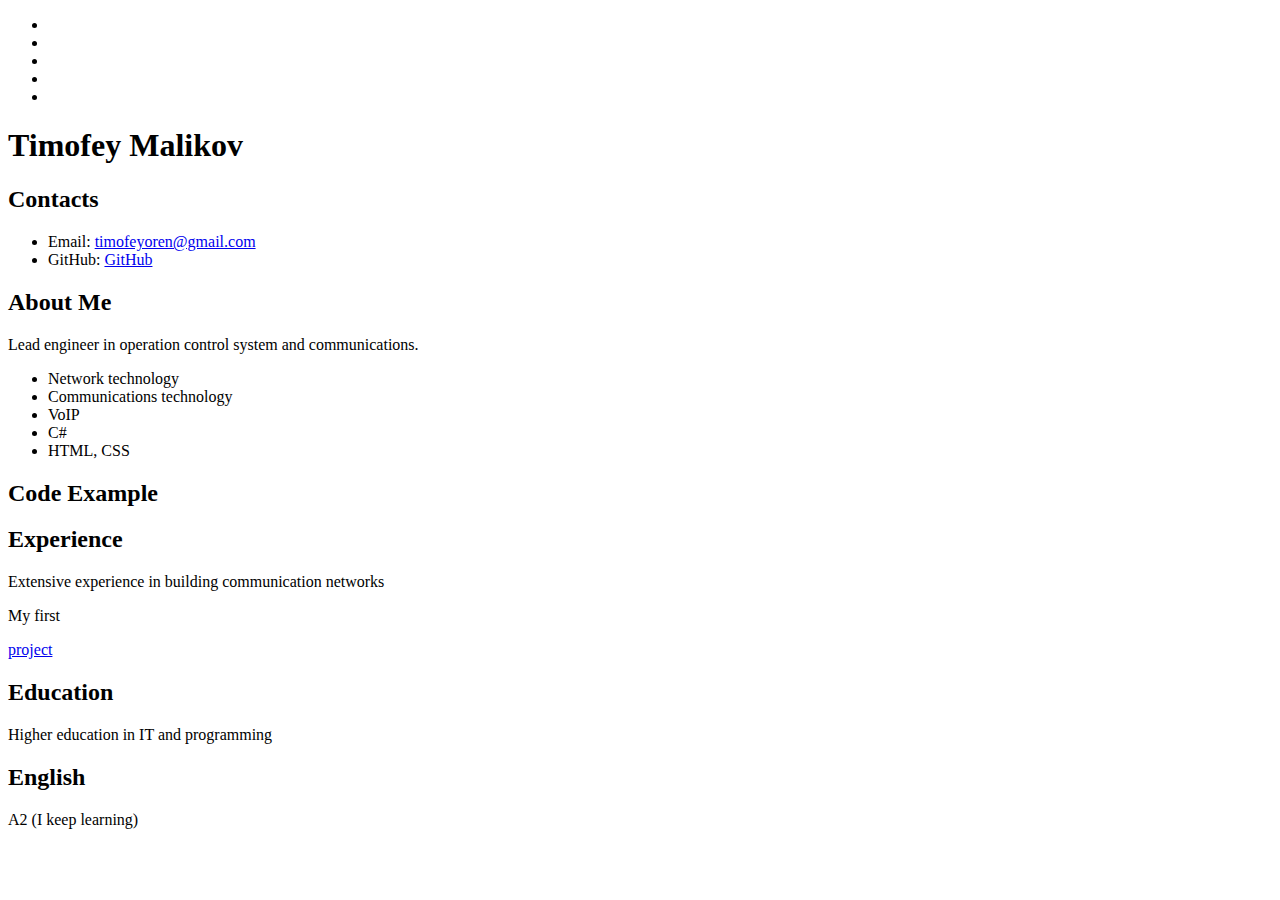
==== index.html @ a6ca4a86 "feat: change index.htm code" ====
<!DOCTYPE html>
<html lang="ru">
    
<head>
    <meta charset="utf-8">
    <title>CV</title>
    <!-- <link rel="stylesheet" href="style.css"> -->
    <!-- <link rel="icon" href="assets/icon.ico"> -->
</head>

<body>
    
    <header>
        <nav>
            <ul>
                <li> </li>
                <li> </li>
                <li> </li>
                <li> </li>
                <li> </li>
            </ul>
        </nav>
    </header>

    <main>

        <section id="profile">
            <h1>Timofey Malikov</h1>
        </section>

        <section id="contacts">
            <h2>Contacts</h2>
            <ul>
                <li>Email: <a href="mailto:timofeyoren@gmail.com">timofeyoren@gmail.com</a></li>
                <li>GitHub: <a href="https://github.com/Timofeyoren/">GitHub</a></li>
            </ul>
        </section>

        <section id="summary">
            <h2>About Me</h2>
            <p>Lead engineer in operation control system and communications.</p>
            <ul>
                <li>Network technology</li>
                <li>Communications technology</li>
                <li>VoIP</li>
                <li>C#</li>
                <li>HTML, CSS</li>
            </ul>           
        </section>

        <section id="code">
            <h2>Code Example</h2>
        </section>

        <section id="experience">
            <h2>Experience</h2>
            <p>Extensive experience in building communication networks</p>
            <p>My first</p> <a href="https://github.com/Timofeyoren/rsschool-cv/blob/gh-pages/cv.md">project</a>
        </section>

        <section id="education">
            <h2>Education</h2>
            <p>Higher education in IT and programming</p>
        </section>

        <section id="english">
            <h2>English</h2>
            <p>A2 (I keep learning)</p>
        </section>

    </main>

    <footer>

    </footer>

</body>
  
</html>
---- style.css ----
a {
  color: hotpink;
}
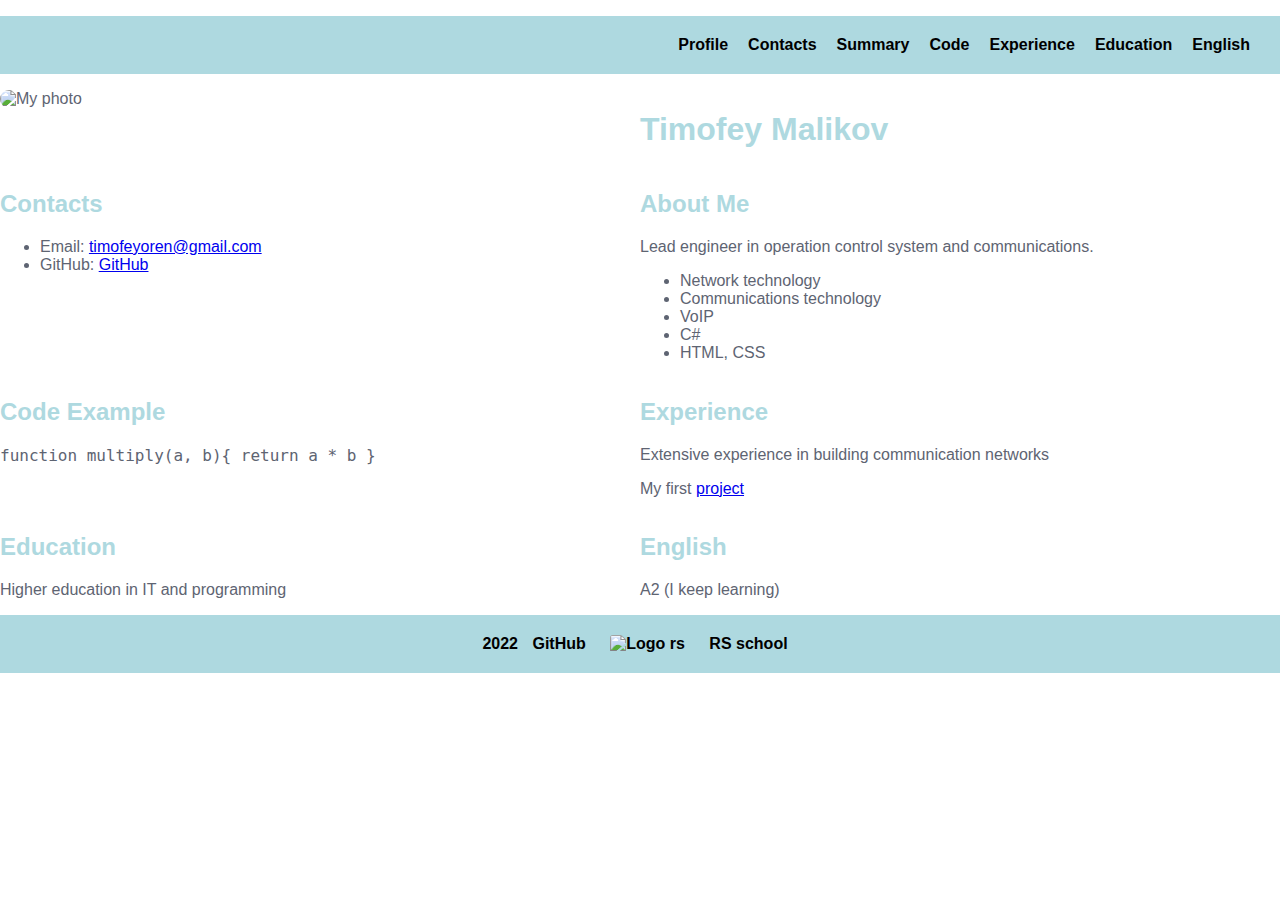
==== commit 5519f17d: "feat: add new info index.html" ====
--- a/index.html
+++ b/index.html
@@ -4,7 +4,7 @@
 <head>
     <meta charset="utf-8">
     <title>CV</title>
-    <!-- <link rel="stylesheet" href="style.css"> -->
+    <link rel="stylesheet" href="style.css">
     <!-- <link rel="icon" href="assets/icon.ico"> -->
 </head>
 
@@ -12,23 +12,29 @@
     
     <header>
         <nav>
-            <ul>
-                <li> </li>
-                <li> </li>
-                <li> </li>
-                <li> </li>
-                <li> </li>
+            <ul class="nav-menu">
+                <li ><a href="#profile" class="nav-link">Profile</a></li>
+                <li><a href="#contacts" class="nav-link">Contacts</a></li>
+                <li><a href="#summary" class="nav-link">Summary</a></li>
+                <li><a href="#code" class="nav-link">Code</a></li>
+                <li><a href="#experience" class="nav-link">Experience</a></li>
+                <li><a href="#education" class="nav-link">Education</a></li>
+                <li><a href="#english" class="nav-link">English</a></li>
             </ul>
         </nav>
     </header>
 
-    <main>
+    <main class="main-container">
 
-        <section id="profile">
+        <section class="section" id="photo">
+            <img class="photo" src="/img/Ava.jpg" alt="My photo">
+        </section>
+
+        <section class="section" id="profile">
             <h1>Timofey Malikov</h1>
         </section>
 
-        <section id="contacts">
+        <section class="section" id="contacts">
             <h2>Contacts</h2>
             <ul>
                 <li>Email: <a href="mailto:timofeyoren@gmail.com">timofeyoren@gmail.com</a></li>
@@ -36,7 +42,7 @@
             </ul>
         </section>
 
-        <section id="summary">
+        <section class="section" id="summary">
             <h2>About Me</h2>
             <p>Lead engineer in operation control system and communications.</p>
             <ul>
@@ -48,30 +54,38 @@
             </ul>           
         </section>
 
-        <section id="code">
+        <section class="section" id="code">
             <h2>Code Example</h2>
+            <code>
+                function multiply(a, b){
+                    return a * b
+                  }   
+            </code>
         </section>
 
-        <section id="experience">
+        <section class="section" id="experience">
             <h2>Experience</h2>
             <p>Extensive experience in building communication networks</p>
-            <p>My first</p> <a href="https://github.com/Timofeyoren/rsschool-cv/blob/gh-pages/cv.md">project</a>
+            <p>My first <a href="https://github.com/Timofeyoren/rsschool-cv/blob/gh-pages/cv.md">project</a></p> 
         </section>
 
-        <section id="education">
+        <section class="section" id="education">
             <h2>Education</h2>
             <p>Higher education in IT and programming</p>
         </section>
 
-        <section id="english">
+        <section class="section" id="english">
             <h2>English</h2>
             <p>A2 (I keep learning)</p>
         </section>
 
     </main>
 
-    <footer>
-
+    <footer class="footer">
+        <div class="nav-link">
+            2022 <a class="nav-link" href="https://github.com/Timofeyoren/">GitHub</a> <img class="nav-link" src="https://rs.school/images/rs_school_js.svg" alt="Logo rs" width="100px"> 
+            <a class="nav-link" href="https://rs.school/js/">RS school</a>
+        </div>
     </footer>
 
 </body>
--- a/style.css
+++ b/style.css
@@ -1,3 +1,61 @@
-a {
-  color: hotpink;
+html {
+    scroll-behavior: smooth; 
+    color: #5e6472;
 }
+
+body {
+    font-size: 16px;
+    font-family: 'Roboto', sans-serif;
+    min-width: 100vh;
+    margin: 0;
+    padding: 0;
+}
+
+.nav-menu {
+    display: flex;
+    justify-content: end;
+    align-items: center;
+    list-style: none;
+    padding: 20px;
+    background-color:#aed9e0;
+    
+}
+
+.nav-link {
+    padding: 5px;
+    margin: 5px;
+    color: black;
+    font-weight: bold;
+    border-radius: 8px;
+    text-decoration: none;
+}
+
+.main-container {
+    display: flex;
+    flex-wrap: wrap;    
+}
+
+.section {
+    width: 50%;
+}
+
+h1 {
+    color: #aed9e0;    
+}
+
+h2 {
+    color: #aed9e0;
+}
+
+.photo {
+    width: 300px;
+    border-radius: 180px;
+}
+
+.footer {
+    display: flex;
+    justify-content: center;
+    align-items: center;
+    list-style: none;
+    background-color:#aed9e0;  
+}
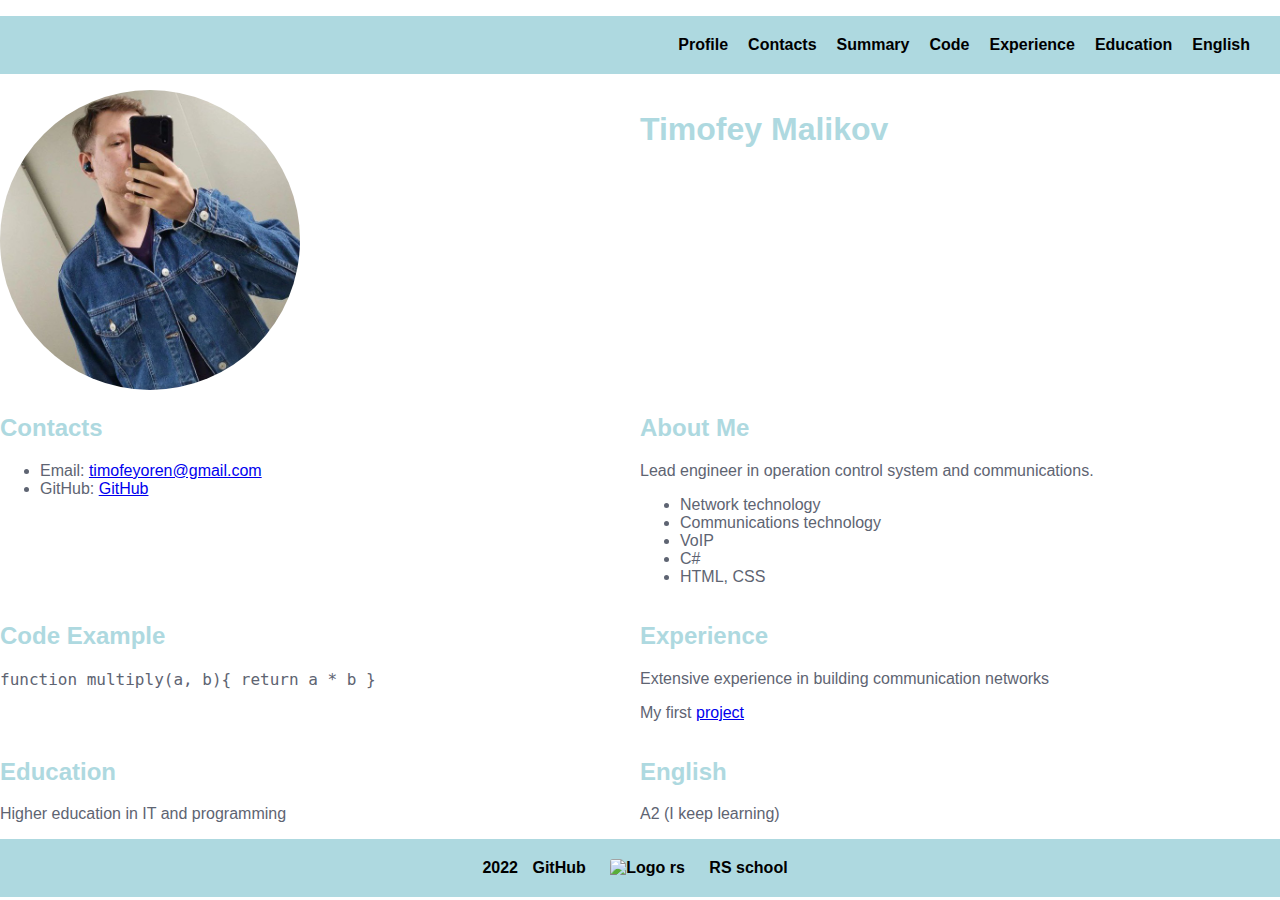
==== commit 1cdc486a: "feat: add img v3" ====
--- a/index.html
+++ b/index.html
@@ -27,7 +27,7 @@
     <main class="main-container">
 
         <section class="section" id="photo">
-            <img class="photo" src="/img/Ava.jpg" alt="My photo">
+            <img class="photo" src="https://timofeyoren.github.io/rsschool-cv/img/Ava.jpg" alt="My photo">
         </section>
 
         <section class="section" id="profile">
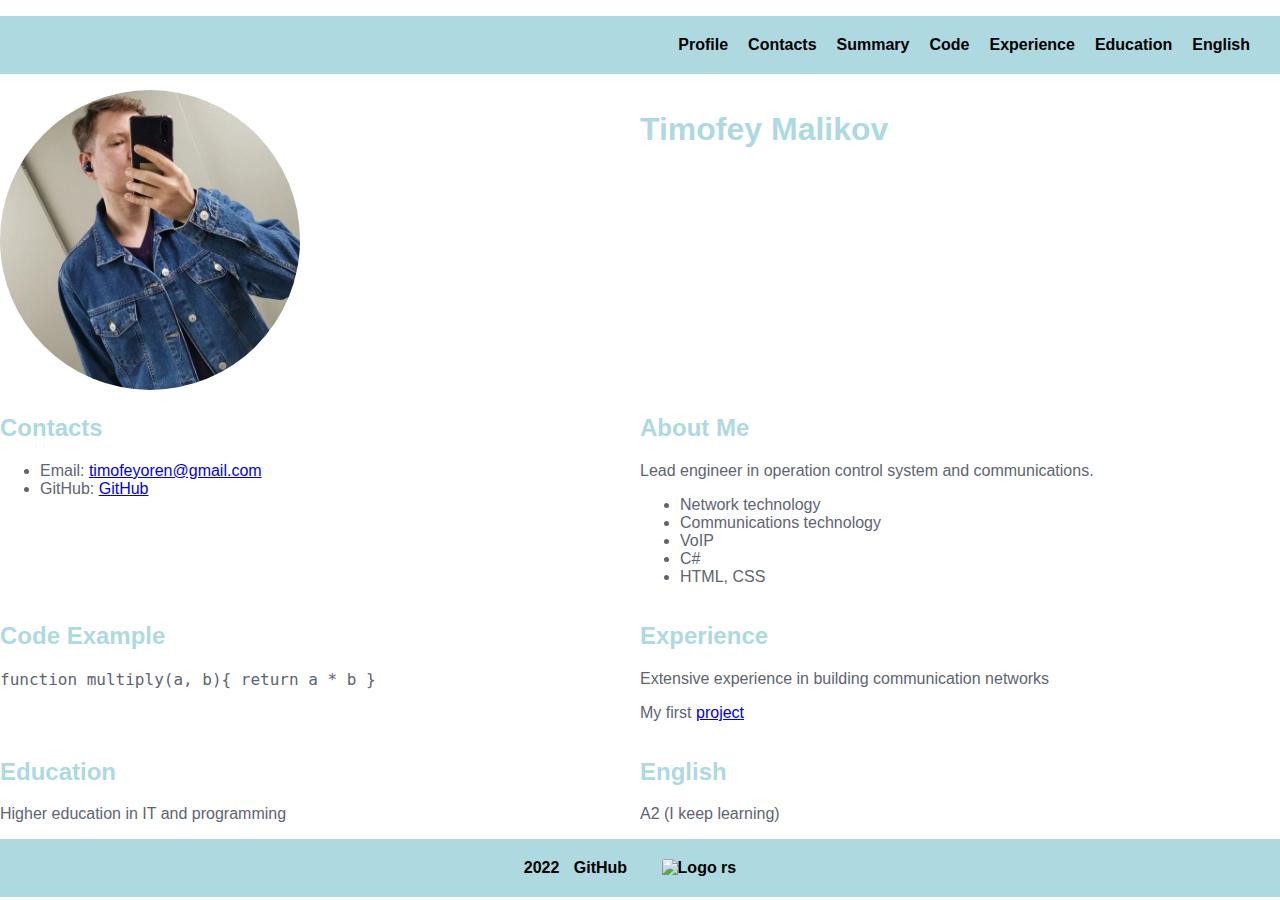
==== commit a8415935: "feat: add img link" ====
--- a/index.html
+++ b/index.html
@@ -26,9 +26,9 @@
 
     <main class="main-container">
 
-        <section class="section" id="photo">
+        <div class="section" id="photo">
             <img class="photo" src="https://timofeyoren.github.io/rsschool-cv/img/Ava.jpg" alt="My photo">
-        </section>
+        </div>
 
         <section class="section" id="profile">
             <h1>Timofey Malikov</h1>
@@ -83,8 +83,8 @@
 
     <footer class="footer">
         <div class="nav-link">
-            2022 <a class="nav-link" href="https://github.com/Timofeyoren/">GitHub</a> <img class="nav-link" src="https://rs.school/images/rs_school_js.svg" alt="Logo rs" width="100px"> 
-            <a class="nav-link" href="https://rs.school/js/">RS school</a>
+            2022 <a class="nav-link" href="https://github.com/Timofeyoren/">GitHub</a>
+            <a class="nav-link" href="https://rs.school/js/"><img class="nav-link" src="https://rs.school/images/rs_school_js.svg" alt="Logo rs" width=100></a>
         </div>
     </footer>
 
--- a/style.css
+++ b/style.css
@@ -59,3 +59,9 @@
     list-style: none;
     background-color:#aed9e0;  
 }
+
+@media (max-width: 768px) {
+    .section {
+      width: 100%;
+    }
+}
